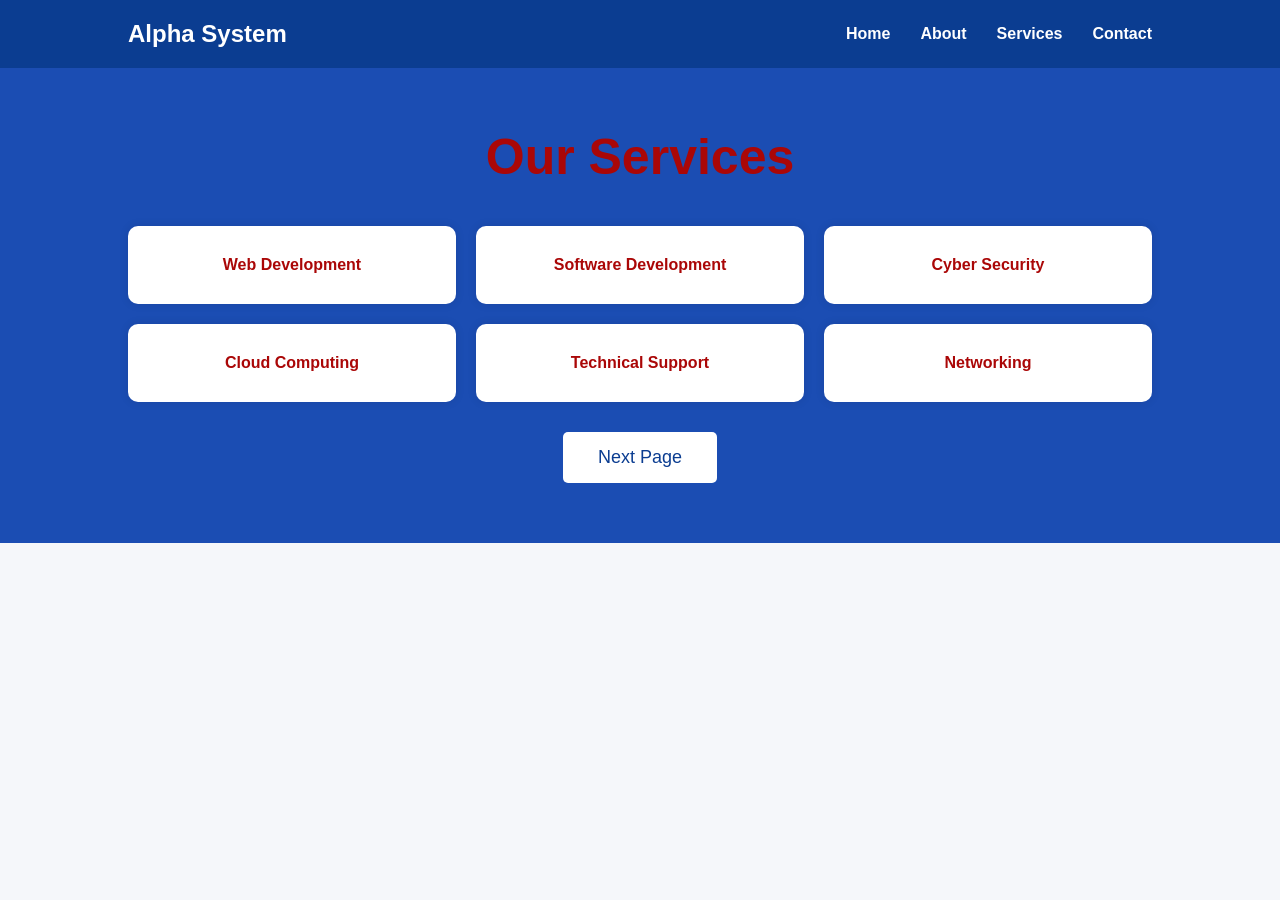
==== services.html @ 8ad3f2f3 "Updated Alpha website" ====
<!DOCTYPE html>
<html lang="en">

<head>
    <meta charset="UTF-8">
    <meta name="viewport" content="width=device-width, initial-scale=1.0">
    <title>Services - Alpha System</title>
    <link rel="stylesheet" href="style.css">
</head>

<body>

    <header>
        <nav>
            <h2>Alpha System</h2>

            <ul>
                <li><a href="index.html">Home</a></li>
                <li><a href="about.html">About</a></li>
                <li><a href="services.html">Services</a></li>
                <li><a href="contact.html">Contact</a></li>
            </ul>

        </nav>
    </header>

    <section class="hero">

        <h1>Our Services</h1>

        <div class="cards">

            <div class="card">Web Development</div>
            <div class="card">Software Development</div>
            <div class="card">Cyber Security</div>
            <div class="card">Cloud Computing</div>
            <div class="card">Technical Support</div>
            <div class="card">Networking</div>

        </div>

        <button onclick="location.href='contact.html'">
            Next Page
        </button>

    </section>

</body>

</html>
---- style.css ----
*{
    margin:0;
    padding:0;
    box-sizing:border-box;
    font-family:Arial, Helvetica, sans-serif;
}

body{
    background:#f5f7fa;
}

header{
    background:#0b3d91;
    color:white;
    padding:20px 10%;
}

nav{
    display:flex;
    justify-content:space-between;
    align-items:center;
}

nav ul{
    display:flex;
    list-style:none;
}

nav ul li{
    margin-left:30px;
}

nav ul li a{
    color:white;
    text-decoration:none;
    font-weight:bold;
}

.hero{
    text-align:center;
    padding:60px 10%;
    background:#1b4db3;
    color:rgb(170, 7, 7);
}

.hero h1{
    font-size:50px;
}

.hero h3{
    margin:20px 0;
}

.hero p{
    max-width:800px;
    margin:auto;
    line-height:30px;
}

button{
    margin-top:30px;
    padding:15px 35px;
    background:white;
    color:#0b3d91;
    border:none;
    border-radius:5px;
    font-size:18px;
    cursor:pointer;
}

.section{
    display:flex;
    align-items:center;
    justify-content:space-between;
    padding:80px 10%;
    gap:50px;
}

.image-section{
    display:flex;
    align-items:center;
    justify-content:space-between;
    padding:80px 10%;
    gap:50px;
}

.image-box{
    width:50%;
}

.image-box img{
    width:100%;
    border-radius:10px;
}

.video-section{
    display:flex;
    align-items: center;
    justify-content:space-between;
    padding:80px 10%;
    gap:50px;
}

.video-box{
    width:50%;
}

.video-box video{
    width:100%;
    border-radius:10px;
}
.text{
    width:50%;
}

.text h2{
    margin-bottom:20px;
    color:#0b3d91;
}

.text p{
    line-height:28px;
}

.services{
    padding:80px 10%;
    text-align:center;
}

.cards{
    display:grid;
    grid-template-columns:repeat(3,1fr);
    gap:20px;
    margin-top:40px;
}

.card{
    background:white;
    padding:30px;
    border-radius:10px;
    box-shadow:0 0 10px rgba(0,0,0,.1);
    font-weight:bold;
}

footer{
    background:#0b3d91;
    color:white;
    text-align:center;
    padding:40px;
}

footer p{
    margin-top:10px;
}
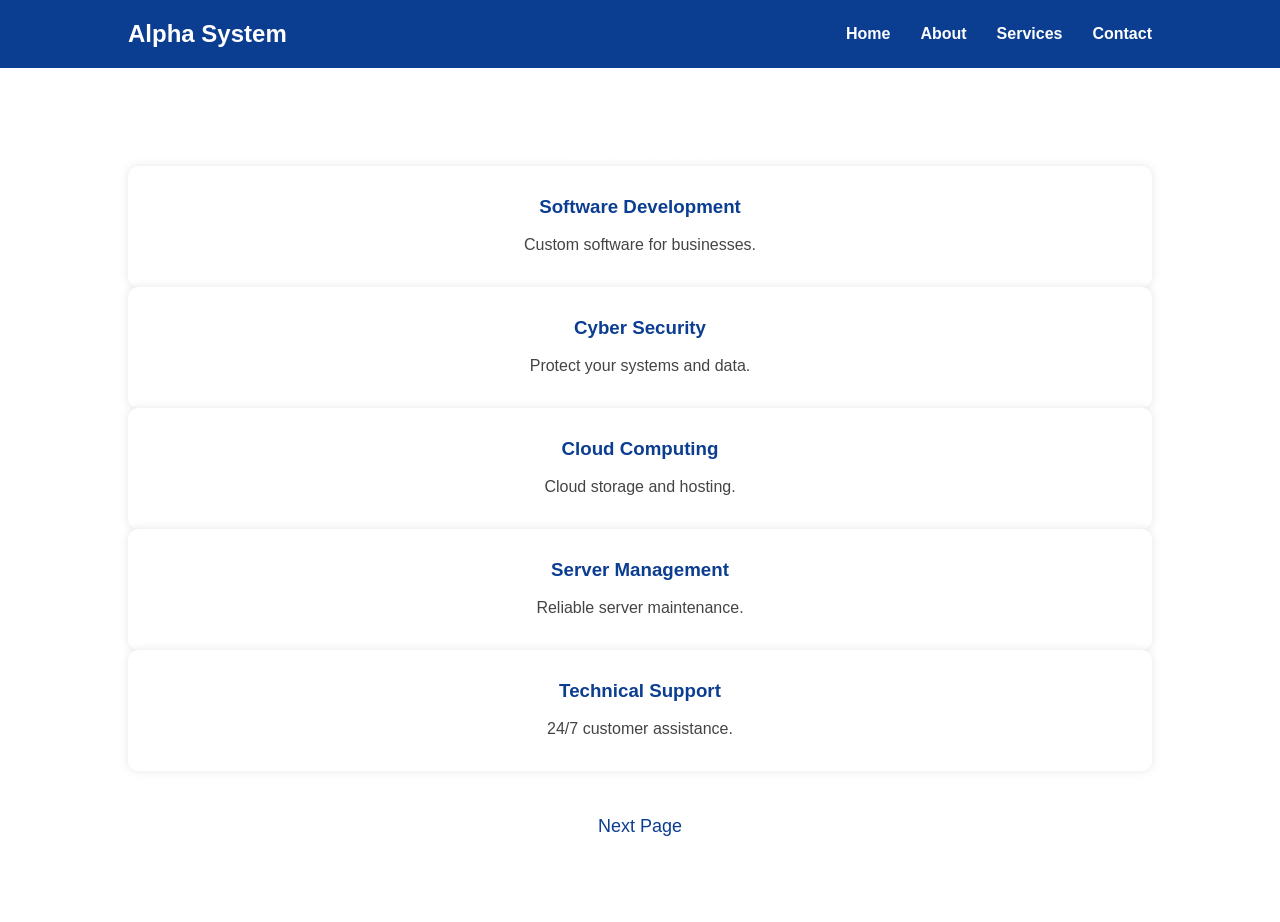
==== commit 12b3b27f: "Updated Aplha System website" ====
--- a/services.html
+++ b/services.html
@@ -24,21 +24,33 @@
         </nav>
     </header>
 
-    <section class="hero">
+    <section class="services-banner">
 
         <h1>Our Services</h1>
+            <div class="card">
+                <h3>Software Development</h3>
+                <p>Custom software for businesses.</p>
+            </div>
 
-        <div class="cards">
+            <div class="card">
+                <h3>Cyber Security</h3>
+                <p>Protect your systems and data.</p>
+            </div>
 
-            <div class="card">Web Development</div>
-            <div class="card">Software Development</div>
-            <div class="card">Cyber Security</div>
-            <div class="card">Cloud Computing</div>
-            <div class="card">Technical Support</div>
-            <div class="card">Networking</div>
+            <div class="card">
+                <h3>Cloud Computing</h3>
+                <p>Cloud storage and hosting.</p>
+            </div>
 
-        </div>
+            <div class="card">
+                <h3>Server Management</h3>
+                <p>Reliable server maintenance.</p>
+            </div>
 
+            <div class="card">
+                <h3>Technical Support</h3>
+                <p>24/7 customer assistance.</p>
+            </div>
         <button onclick="location.href='contact.html'">
             Next Page
         </button>
--- a/style.css
+++ b/style.css
@@ -1,154 +1,188 @@
-*{
-    margin:0;
-    padding:0;
-    box-sizing:border-box;
-    font-family:Arial, Helvetica, sans-serif;
+* {
+    margin: 0;
+    padding: 0;
+    box-sizing: border-box;
+    font-family: Arial, Helvetica, sans-serif;
 }
 
-body{
-    background:#f5f7fa;
+body {
+    background: #f5f7fa;
 }
 
-header{
-    background:#0b3d91;
-    color:white;
-    padding:20px 10%;
+header {
+    background: #0b3d91;
+    color: white;
+    padding: 20px 10%;
 }
 
-nav{
-    display:flex;
-    justify-content:space-between;
-    align-items:center;
+nav {
+    display: flex;
+    justify-content: space-between;
+    align-items: center;
 }
 
-nav ul{
-    display:flex;
-    list-style:none;
+nav ul {
+    display: flex;
+    list-style: none;
 }
 
-nav ul li{
-    margin-left:30px;
+nav ul li {
+    margin-left: 30px;
 }
 
-nav ul li a{
-    color:white;
-    text-decoration:none;
-    font-weight:bold;
+nav ul li a {
+    color: white;
+    text-decoration: none;
+    font-weight: bold;
 }
 
-.hero{
-    text-align:center;
-    padding:60px 10%;
-    background:#1b4db3;
-    color:rgb(170, 7, 7);
+.hero {
+    text-align: center;
+    padding: 60px 10%;
+    background: #1b4db3;
+    color: white;
 }
 
-.hero h1{
-    font-size:50px;
+.hero h1 {
+    font-size: 50px;
 }
 
-.hero h3{
-    margin:20px 0;
+.hero h3 {
+    margin: 20px 0;
 }
 
-.hero p{
-    max-width:800px;
-    margin:auto;
-    line-height:30px;
+.hero p {
+    max-width: 800px;
+    margin: auto;
+    line-height: 30px;
 }
 
-button{
-    margin-top:30px;
-    padding:15px 35px;
-    background:white;
-    color:#0b3d91;
-    border:none;
-    border-radius:5px;
-    font-size:18px;
-    cursor:pointer;
+button {
+    margin-top: 30px;
+    padding: 15px 35px;
+    background: white;
+    color: #0b3d91;
+    border: none;
+    border-radius: 5px;
+    font-size: 18px;
+    cursor: pointer;
 }
 
-.section{
-    display:flex;
-    align-items:center;
-    justify-content:space-between;
-    padding:80px 10%;
-    gap:50px;
+.section {
+    display: flex;
+    align-items: center;
+    justify-content: space-between;
+    padding: 80px 10%;
+    gap: 50px;
 }
 
-.image-section{
-    display:flex;
-    align-items:center;
-    justify-content:space-between;
-    padding:80px 10%;
-    gap:50px;
+.image-section {
+    display: flex;
+    align-items: center;
+    justify-content: space-between;
+    padding: 80px 10%;
+    gap: 50px;
 }
 
-.image-box{
-    width:50%;
+.image-box {
+    width: 50%;
 }
 
-.image-box img{
-    width:100%;
-    border-radius:10px;
+.image-box img {
+    width: 100%;
+    border-radius: 10px;
 }
 
-.video-section{
-    display:flex;
+.video-section {
+    display: flex;
     align-items: center;
-    justify-content:space-between;
-    padding:80px 10%;
-    gap:50px;
+    justify-content: space-between;
+    padding: 80px 10%;
+    gap: 50px;
 }
 
-.video-box{
-    width:50%;
+.video-box {
+    width: 50%;
 }
 
-.video-box video{
-    width:100%;
-    border-radius:10px;
-}
-.text{
-    width:50%;
+.video-box video {
+    width: 100%;
+    border-radius: 10px;
 }
 
-.text h2{
-    margin-bottom:20px;
-    color:#0b3d91;
+.text {
+    width: 50%;
 }
 
-.text p{
-    line-height:28px;
+.text h2 {
+    margin-bottom: 20px;
+    color: #0b3d91;
 }
 
-.services{
-    padding:80px 10%;
-    text-align:center;
+.text p {
+    line-height: 28px;
 }
 
-.cards{
-    display:grid;
-    grid-template-columns:repeat(3,1fr);
-    gap:20px;
-    margin-top:40px;
+.services-banner {
+    background:white;
+    color: white;
+    text-align: center;
+    padding: 70px 10%;
 }
 
-.card{
-    background:white;
-    padding:30px;
-    border-radius:10px;
-    box-shadow:0 0 10px rgba(0,0,0,.1);
-    font-weight:bold;
+.services-banner h2 {
+    font-size: 40px;
 }
 
-footer{
-    background:#0b3d91;
-    color:white;
-    text-align:center;
-    padding:40px;
+
+.cards {
+    display: grid;
+    grid-template-columns: repeat(3, 1fr);
+    gap: 20px;
+    margin-top: 40px;
 }
 
-footer p{
-    margin-top:10px;
+.card {
+    background: white;
+    padding: 30px;
+    border-radius: 10px;
+    box-shadow: 0 0 10px rgba(0, 0, 0, .1);
+    text-align: center;
+    transition: all 0.4s ease;
+    cursor: pointer;
+}
+
+.card:hover {
+    transform: translateY(-10px);
+    box-shadow: 0 15px 30px rgba(0, 0, 0, .3);
+    background:#1b4db3;
+    color:black;
+}
+
+.card h3 {
+    color: #0b3d91;
+    margin-bottom: 15px;
+    transition: 0.4s;
+}
+
+.card p {
+    color: #444;
+    line-height: 24px;
+    transition: 0.4s;
+}
+
+.card:hover h3,
+.card:hover p {
+    color: white;
+}
+
+footer {
+    background: #0b3d91;
+    color: white;
+    text-align: center;
+    padding: 40px;
+}
+
+footer p {
+    margin-top: 10px;
 }
